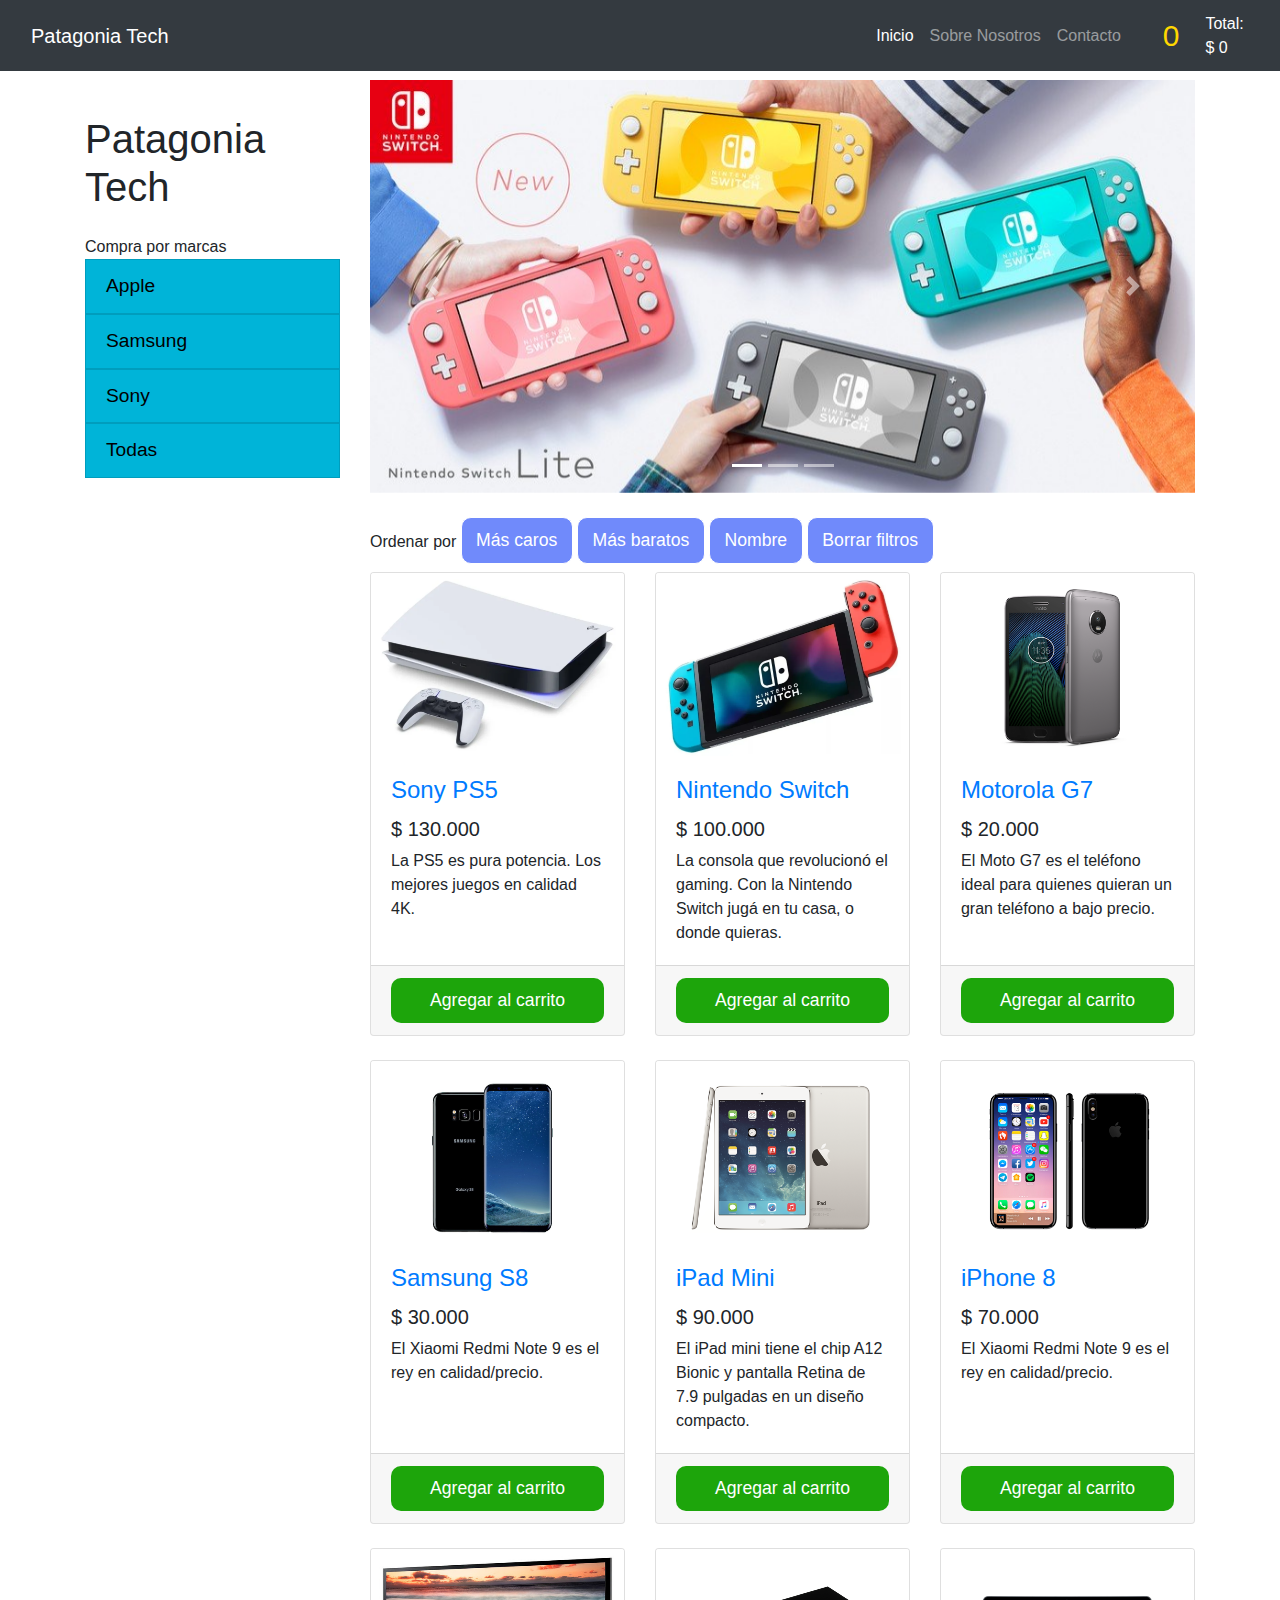
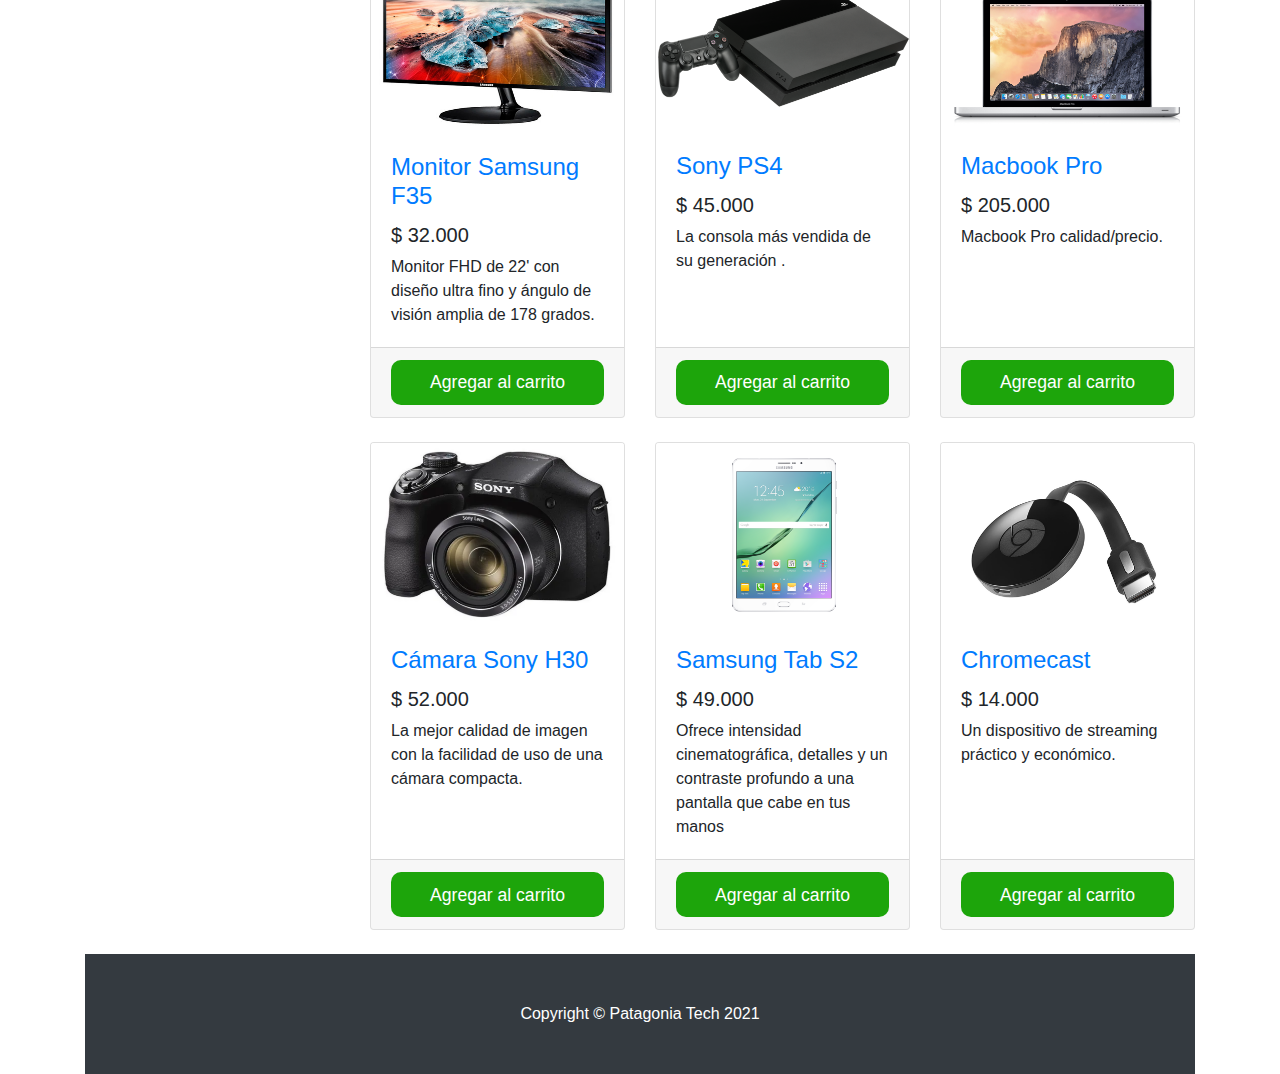
==== index.html @ 8510dfc4 "jquery" ====
<!DOCTYPE html>
<html lang="en">

<head>

  <meta charset="utf-8">
  <meta name="viewport" content="width=device-width, initial-scale=1, shrink-to-fit=no">
  <meta name="description" content="">
  <meta name="author" content="">

  <title>Patagonia Tech</title>
  

  <!-- Bootstrap core CSS -->
  <link href="vendor/bootstrap/css/bootstrap.min.css" rel="stylesheet">
  <link rel="stylesheet" href="https://cdnjs.cloudflare.com/ajax/libs/font-awesome/5.15.3/css/all.min.css"
    integrity="sha512-iBBXm8fW90+nuLcSKlbmrPcLa0OT92xO1BIsZ+ywDWZCvqsWgccV3gFoRBv0z+8dLJgyAHIhR35VZc2oM/gI1w=="
    crossorigin="anonymous" />
  <!-- Custom styles for this template -->
  <link href="css/shop-homepage.css" rel="stylesheet">
  <link href="css/estilos.css" rel="stylesheet">

</head>

<body>

  <!-- Navigation -->
  <nav class="navbar navbar-expand-lg navbar-dark bg-dark fixed-top">
    <div class="container">
      <a class="navbar-brand" href="#">Patagonia Tech</a>
      <button class="navbar-toggler" type="button" data-toggle="collapse" data-target="#navbarResponsive"
        aria-controls="navbarResponsive" aria-expanded="false" aria-label="Toggle navigation">
        <span class="navbar-toggler-icon"></span>
      </button>
      <div class="collapse navbar-collapse" id="navbarResponsive">
        <ul class="navbar-nav ml-auto">
          <li class="nav-item active">
            <a class="nav-link" href="#">Inicio
              <span class="sr-only">(current)</span>
            </a>
          </li>
          <li class="nav-item">
            <a class="nav-link" href="#">Sobre Nosotros</a>
          </li>
          <li class="nav-item">
            <a class="nav-link" href="#">Contacto</a>
          </li>
        </ul>
      </div>
    </div>
    <button id="icono-carrito"><i class="fas fa-shopping-cart"></i><span id="numeroCarrito"></span></button>
    <div class="modal-contenedor">
      <div class="modal-carrito">
        <div class="tituloCarrito">
          <h3>Carrito</h3>
          <button id="carritoCerrar"><i class="fas fa-times-circle"></i></button>
        </div>
        <div class="carritoOverflow">
          <div id="carrito-contenedor">
            <div class="productoEnCarrito" id="productosCarrito">
            </div>
          </div>
        </div>
        <div class="botones">
          <div id="avanzar"></div>
          <div id="vaciarCarrito"></div>
          <p class="precioProducto"><span id="precioTotal"></span></p>
        </div>
      </div>
    </div>
    <div id="textoTotalCarrito">
    </div>
  </nav>

  </div>




  <!-- Page Content -->
  <div class="container">

    <div class="row">

      <div class="col-lg-3">

        <h1 id="titulo" class="my-4">Patagonia Tech</h1>
        <div class="list-group">
        </div>
          <div id="marcas">Compra por marcas
          <div> <a id="Apple" href="#" class="list-group-item">Apple</a></div>
          <div> <a id="Samsung" href="#" class="list-group-item">Samsung</a></div>
          <div> <a id="Sony" href="#" class="list-group-item">Sony</a></div>
          <div> <a id="Todas" href="#" class="list-group-item">Todas</a></div>
        </div>
        </div>

    



      <!-- /.col-lg-3 -->

      <div class="col-lg-9">
        <div id="carouselExampleIndicators" class="carousel slide my-4" data-ride="carousel">
          <ol class="carousel-indicators">
            <li data-target="#carouselExampleIndicators" data-slide-to="0" class="active"></li>
            <li data-target="#carouselExampleIndicators" data-slide-to="1"></li>
            <li data-target="#carouselExampleIndicators" data-slide-to="2"></li>
          </ol>
          <div class="carousel-inner" role="listbox">
            <div class="carousel-item active">
              <img class="d-block img-fluid imgcarousel" src="imagenes/switchlite.jpg" alt="First slide">
            </div>
            <div class="carousel-item">
              <img class="d-block img-fluid" src="imagenes/iphones.png" alt="Second slide">
            </div>
            <div class="carousel-item">
              <img class="d-block img-fluid" src="imagenes/beats.jpg" alt="Third slide">
            </div>
          </div>
          <a class="carousel-control-prev" href="#carouselExampleIndicators" role="button" data-slide="prev">
            <span class="carousel-control-prev-icon" aria-hidden="true"></span>
            <span class="sr-only">Previous</span>
          </a>
          <a class="carousel-control-next" href="#carouselExampleIndicators" role="button" data-slide="next">
            <span class="carousel-control-next-icon" aria-hidden="true"></span>
            <span class="sr-only">Next</span>
          </a>
        </div>

        <div class="ordenador">
          <span id="ordenar">Ordenar por</span>
          <span><button id='sortCaros' class="btnSort">Más caros</button>
            <button id="sortBaratos" class="btnSort">Más
              baratos</button>
            <button id="sortNombre" class="btnSort">Nombre</button>
          </span><button id="sortBorrar" class="btnBorrar">Borrar filtros
          </button></span>
        </div>




        <div class="row" id="productos">


          <!-- /.row -->

        </div>
        <!-- /.col-lg-9 -->

      </div>
      <!-- /.row -->

    </div>
    <!-- /.container -->

    <!-- Footer -->
    <footer class="py-5 bg-dark">
      <div class="container">
        <p class="m-0 text-center text-white">Copyright &copy; Patagonia Tech 2021</p>
      </div>
      <!-- /.container -->
    </footer>
    <script src="https://code.jquery.com/jquery-3.6.0.min.js" integrity="sha256-/xUj+3OJU5yExlq6GSYGSHk7tPXikynS7ogEvDej/m4=" crossorigin="anonymous"></script>
    <script src="js/stock.js"></script>
    <script src="js/main.js"></script>
    <script src="js/eventos.js"></script>

    <!-- Bootstrap core JavaScript -->
    <script src="vendor/jquery/jquery.min.js"></script>
    <script src="vendor/bootstrap/js/bootstrap.bundle.min.js"></script>

</body>

</html>
---- css/shop-homepage.css ----
/*!
 * Start Bootstrap - Shop Homepage (https://startbootstrap.com/template/shop-homepage)
 * Copyright 2013-2020 Start Bootstrap
 * Licensed under MIT (https://github.com/StartBootstrap/startbootstrap-shop-homepage/blob/master/LICENSE)
 */
body {
  padding-top: 56px;
}
---- css/estilos.css ----
.imgProductos {
  max-height: 11.5em;
}

.imgcarousel {
  max-height: 40.5em;
}

#numeroCarrito {
  margin-left: 9px;
}

@media (max-width: 700px) {
#marcas{
  display: none;
}
}

#titulo {
  padding-top:35px;
}


.dropdown-item.active,
.dropdown-item:active {
  background-color: white;
  color: black;
}

#textoTotalCarrito {
  margin-left: 1em;
  color: white;
}

.titulo-card {
  display: flex;
  background-color: white;
  justify-content: space-between;
}

.imgCarrito {
  display: flex;
  max-width: 2.3rem;
}

.fotoYTexto {
  display: flex;
}

.eliminarTop {
  display: flex;
  background-color: red;
  max-height: 2.2rem;
}

#icono-carrito {
  border: none;
  color: gold;
  font-size: 30px;
  background-color: #343a40;
  padding: 5px 10px;
}

#icono-carrito:hover {
  cursor: pointer;
  color: black;
  background-color: gold;
}

.cantidad {
  margin-left: 1.2rem;
  font-size: 20px;
  font-weight: 500;
  color: #007bff;
}

#precioTotal {
  font-family: Montserrat, sans-serif;
  color: royalblue;
  font-size: 25px;
}

#Apple {
  background-color: #00b4d8;
  font-size: larger;
  color: black;
  font-family: Montserrat, sans-serif;
}

#Apple:hover {
  background-color: lightgreen;
}

#Samsung {
  background-color: #00b4d8;
  font-size: larger;
  color: black;
  font-family: Montserrat, sans-serif;
}
#Samsung:hover {
  background-color: lightgreen;
}

#Sony {
  background-color: #00b4d8;
  font-size: larger;
  color: black;
  font-family: Montserrat, sans-serif;
}
#Sony:hover {
  background-color: lightgreen;
}

#Todas {
  background-color: #00b4d8;
  font-size: larger;
  color: black;
  font-family: Montserrat, sans-serif;
}
#Todas:hover {
  background-color: lightgreen;
}

.btnComprar {
  text-align:center;
  width: 100%;
  box-sizing: border-box;
  border: none;
  font-family: Montserrat, sans-serif;
  transition: all 0.4s ease 0s;
  background-color: rgb(29, 165, 11);
  color: rgb(255, 255, 255);
  padding: 0.6rem 0.9rem;
  border-radius: 10px;
  font-size: 1.1rem;
}

.btnEliminar {
  display: flex;
  flex-direction: row;
  justify-content: space-between;
  align-items: center;
  width: 100%;
  box-sizing: border-box;
  border: none;
  font-family: Montserrat, sans-serif;
  transition: all 0.4s ease 0s;
  background-color: red;
  color: rgb(255, 255, 255);
  padding: 0.6rem 0.9rem;
  border-radius: 10px;
  font-size: 1.1rem;
  margin-top: 2px;
}

.btnSort {
  border: solid 1px;
  font-family: Montserrat, sans-serif;
  transition: all 0.4s ease 0s;
  background-color: rgb(112, 138, 251);
  color: rgb(255, 255, 255);
  padding: 0.6rem 0.9rem;
  margin-bottom: 0.5rem;
  border-radius: 10px;
  font-size: 1.1rem;
}

.btnSort:hover {
  background-color: purple;
}

.btnBorrar {
  border: solid 1px;
  font-family: Montserrat, sans-serif;
  transition: all 0.4s ease 0s;
  background-color: rgb(112, 138, 251);
  color: rgb(255, 255, 255);
  padding: 0.6rem 0.9rem;
  margin-bottom: 0.5rem;
  border-radius: 10px;
  font-size: 1.1rem;
}

.btnBorrar:hover {
  background-color: red;
}

.modal-contenedor {
  position: fixed;
  top: 0;
  width: 100%;
  height: 100vh;
  background-color: rgba(0, 0, 0, 0.3);
  display: flex;
  justify-content: center;
  align-items: center;
  visibility: hidden;
  z-index: 1;
}

.modal-active {
  opacity: 1;
  visibility: visible;
}

.carritoOverflow {
  overflow: scroll;
}

.modal-carrito {
  position: relative;
  display: flex;
  flex-direction: column;
  background-color: white;
  height: 90vh;
  min-width: 30rem;
  padding: 20px;
  margin-top: -100%;
}

.modal-active .modal-carrito {
  margin-top: 0;
}

.modal-carrito h3 {
  color: royalblue;
  padding-bottom: 5px;
}
.modal-carrito #carritoCerrar {
  position: absolute;
  top: 15px;
  right: 15px;
  font-size: 30px;
  color: royalblue;
  border: none;
  background-color: white;
}
.modal-carrito #carritoCerrar:hover {
  cursor: pointer;
}
.modal-carrito #carritoCerrar:focus {
  outline: none;
}

.avanzar {
  width: 30rem;
  border: solid 1px;
  font-family: Montserrat, sans-serif;
  transition: all 0.4s ease 0s;
  background-color: green;
  color: rgb(255, 255, 255);
  padding: 0.6rem 0.9rem;
  margin-bottom: 0.5rem;
  border-radius: 10px;
  font-size: 1rem;
}

.vaciarCarrito {
  width: 30rem;
  border: solid 1px;
  font-family: Montserrat, sans-serif;
  transition: all 0.4s ease 0s;
  background-color: red;
  color: rgb(255, 255, 255);
  padding: 0.6rem 0.9rem;
  margin-bottom: 0.5rem;
  border-radius: 10px;
  font-size: 1rem;
}
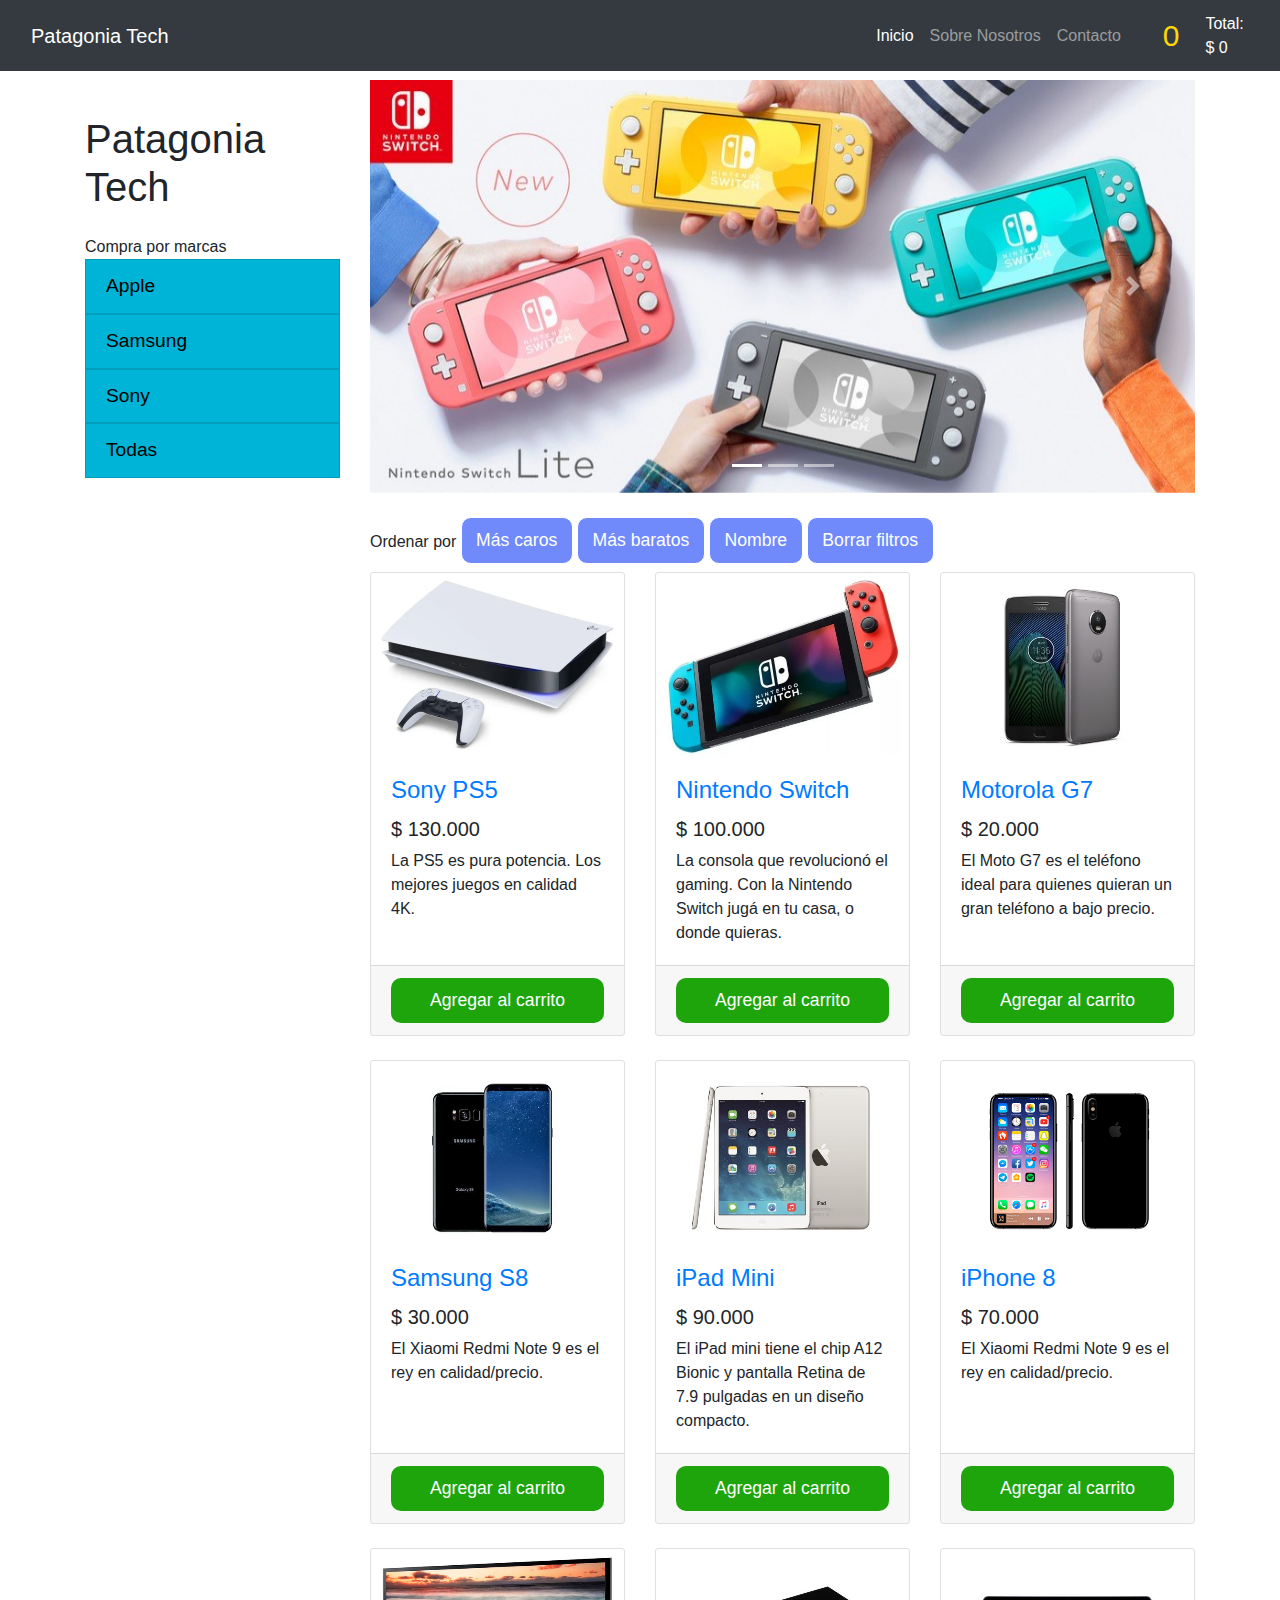
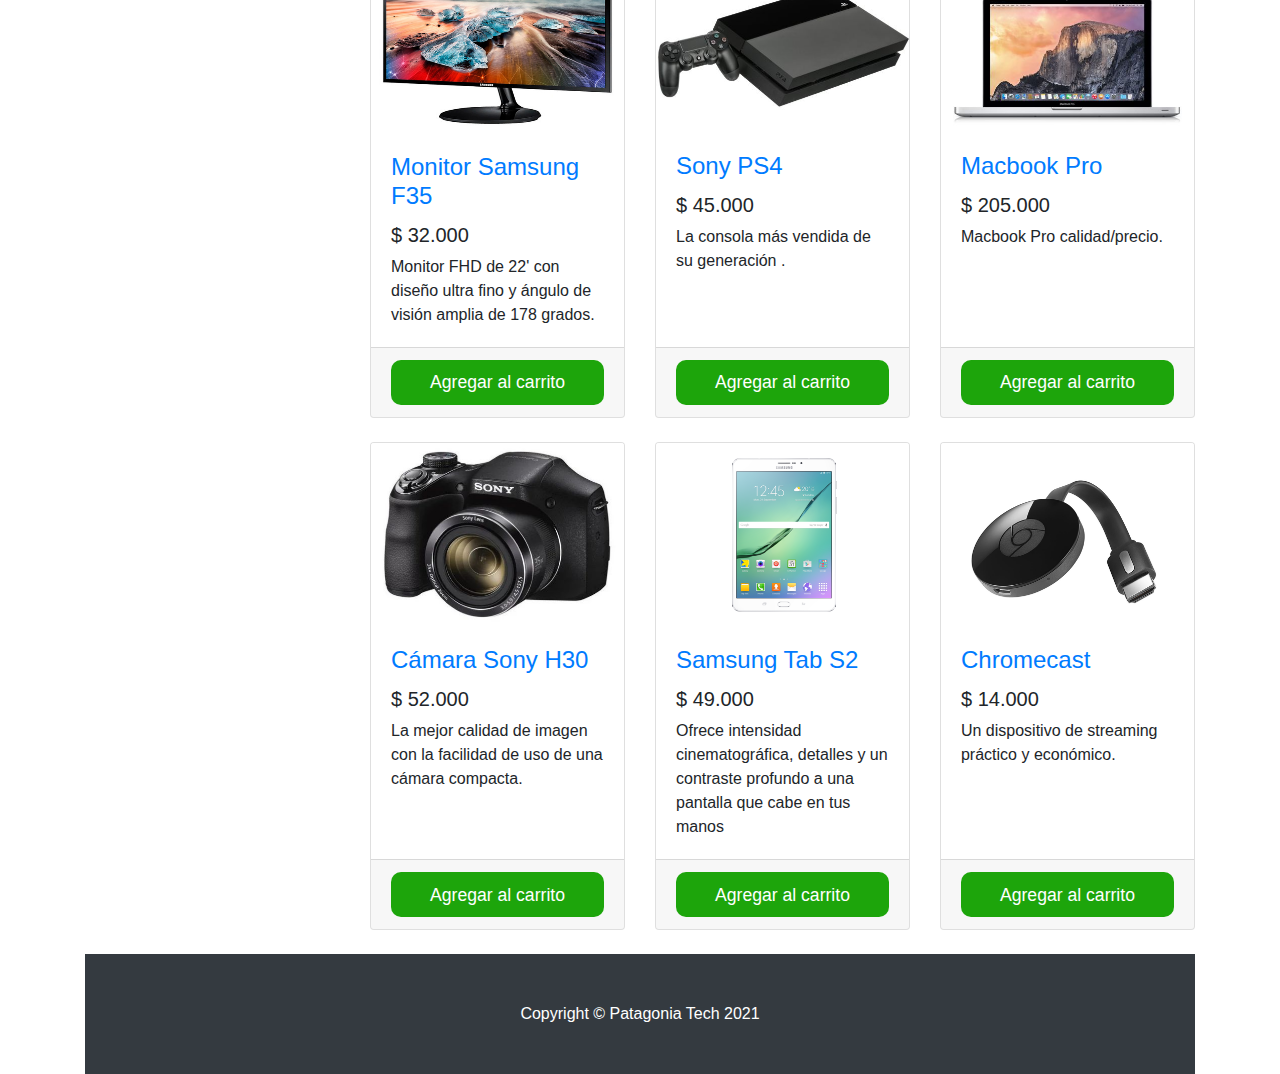
==== commit 7eaf68a1: "fotos nuevas" ====
--- a/index.html
+++ b/index.html
@@ -113,7 +113,7 @@
               <img class="d-block img-fluid imgcarousel" src="imagenes/switchlite.jpg" alt="First slide">
             </div>
             <div class="carousel-item">
-              <img class="d-block img-fluid" src="imagenes/iphones.png" alt="Second slide">
+              <img class="d-block img-fluid" src="imagenes/iphones.jpg" alt="Second slide">
             </div>
             <div class="carousel-item">
               <img class="d-block img-fluid" src="imagenes/beats.jpg" alt="Third slide">
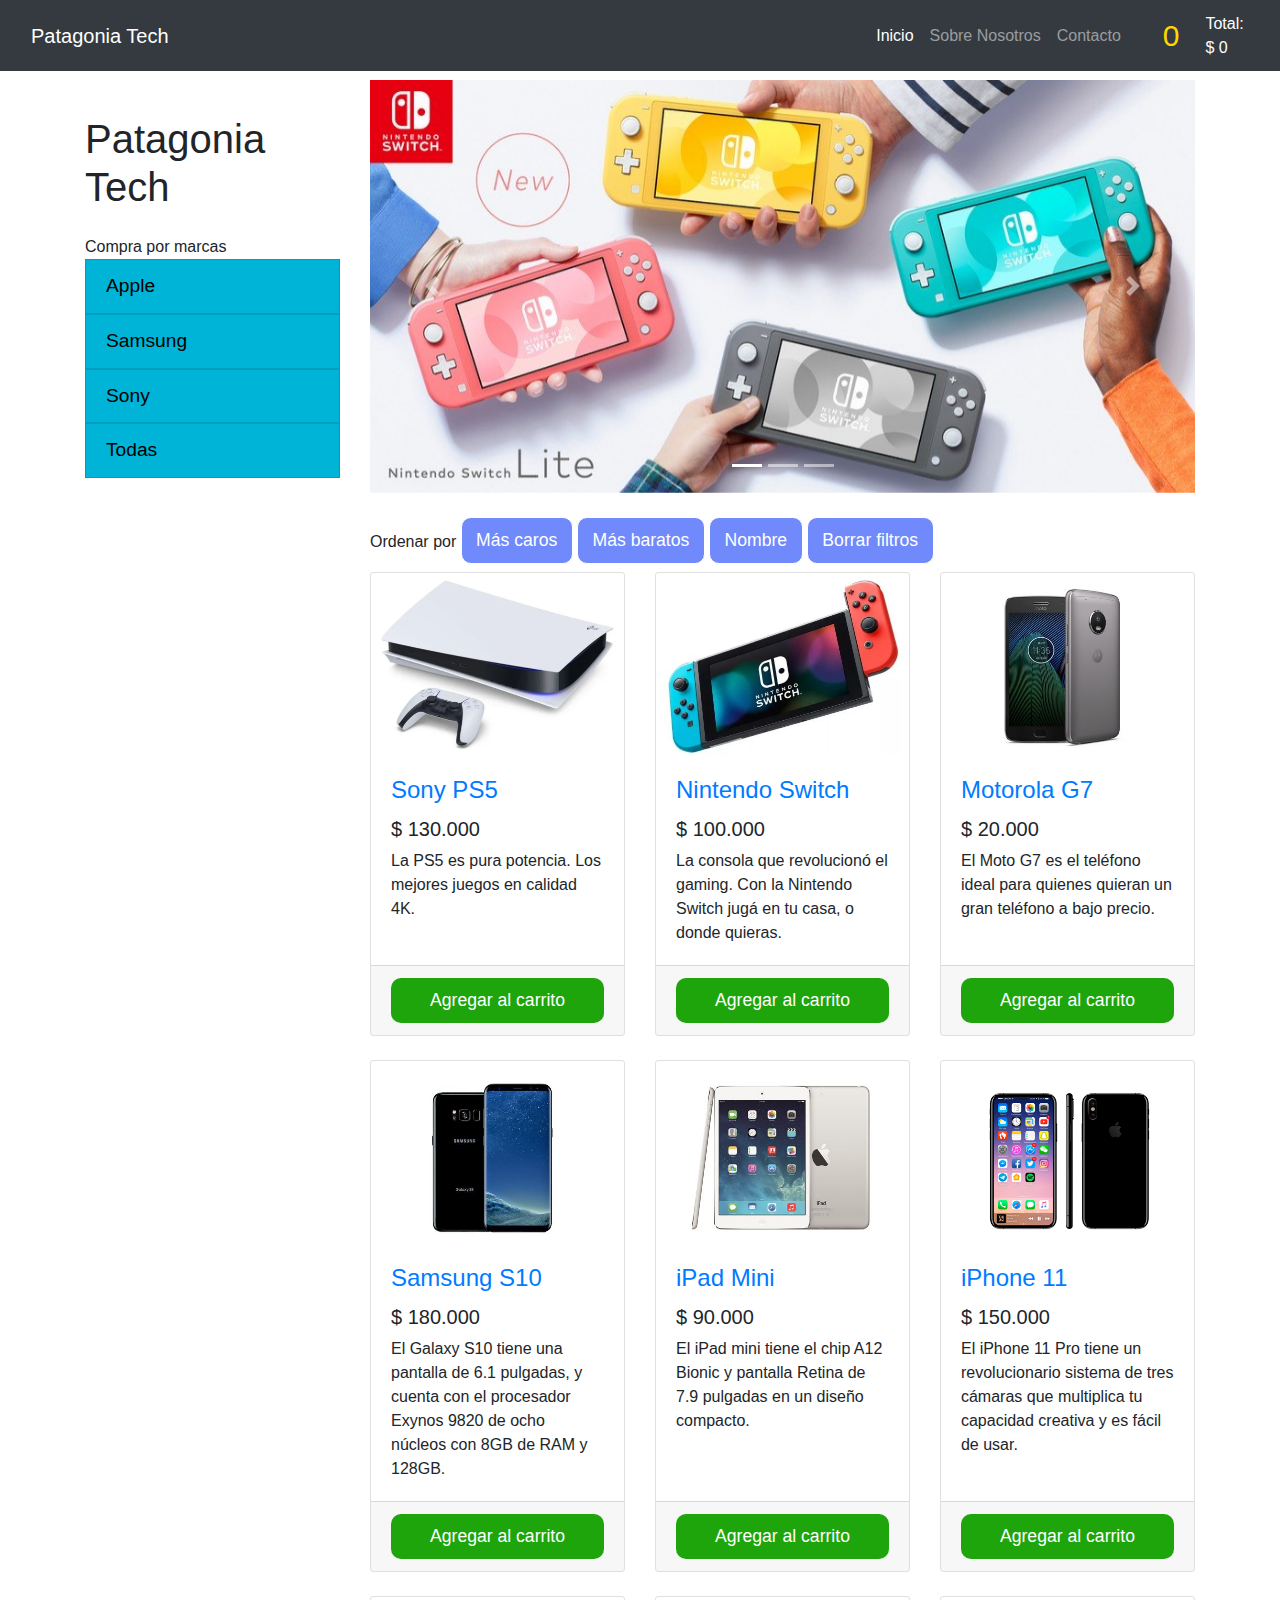
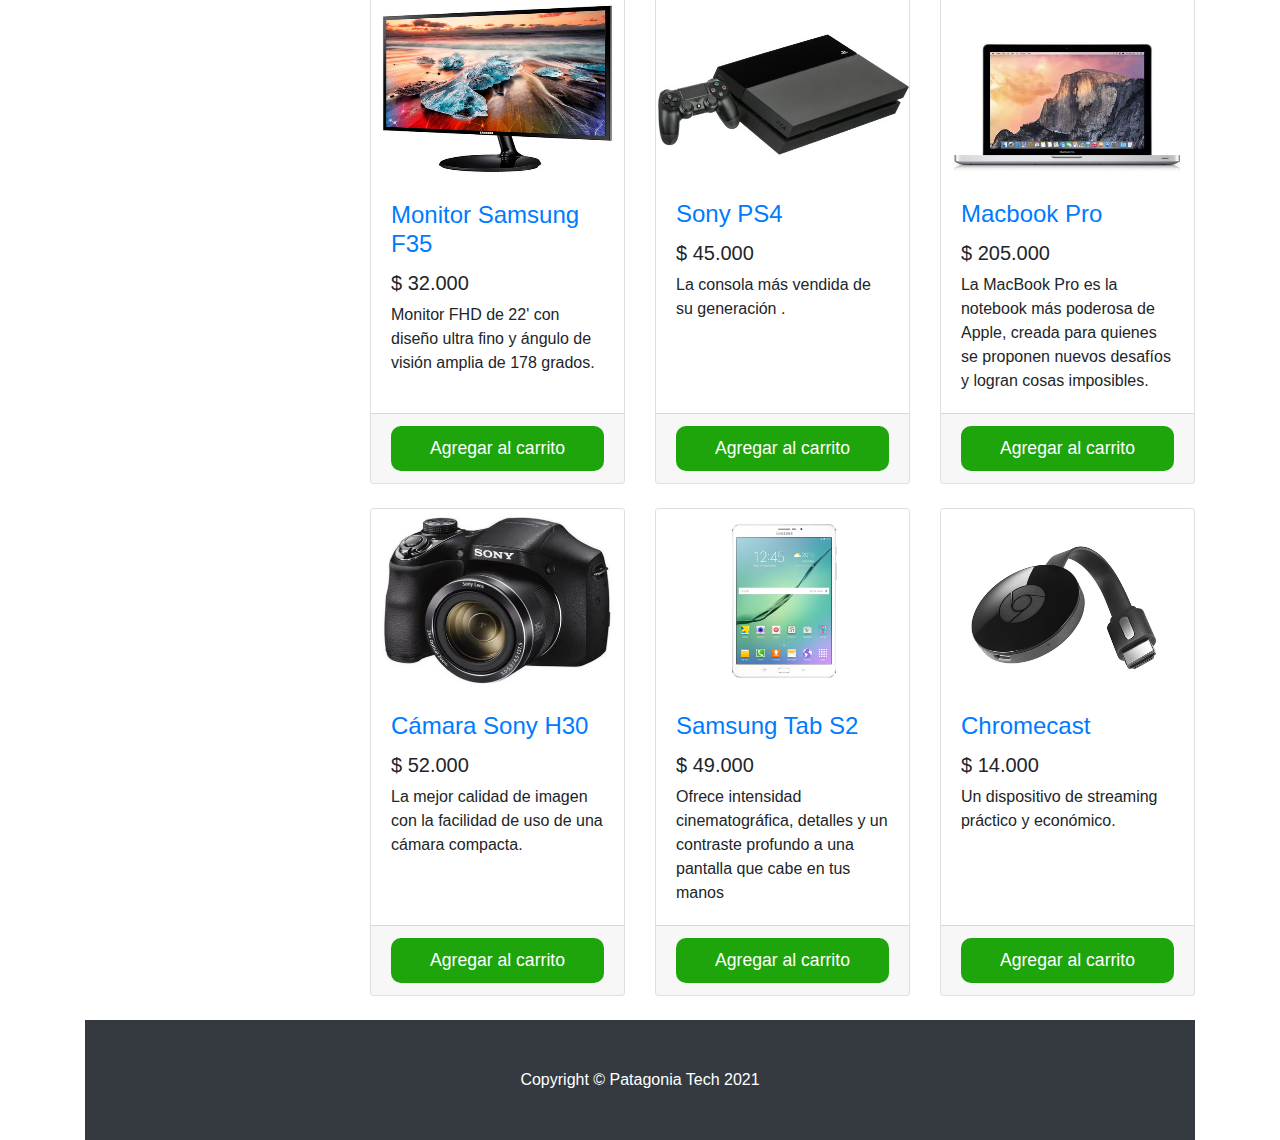
==== commit 88f3315e: "Mercado Pago API" ====
--- a/index.html
+++ b/index.html
@@ -7,9 +7,9 @@
   <meta name="viewport" content="width=device-width, initial-scale=1, shrink-to-fit=no">
   <meta name="description" content="">
   <meta name="author" content="">
-
   <title>Patagonia Tech</title>
-  
+  <link rel="shortcut icon"
+  href="https://favicon-generator.org/favicon-generator/htdocs/favicons/2020-10-20/8eb2ffc07682080bbb95aa0d1cd5d68e.ico">
 
   <!-- Bootstrap core CSS -->
   <link href="vendor/bootstrap/css/bootstrap.min.css" rel="stylesheet">
@@ -27,7 +27,7 @@
   <!-- Navigation -->
   <nav class="navbar navbar-expand-lg navbar-dark bg-dark fixed-top">
     <div class="container">
-      <a class="navbar-brand" href="#">Patagonia Tech</a>
+      <a class="navbar-brand" href="https://ltiraboschi.github.io/patagonia-tech/">Patagonia Tech</a>
       <button class="navbar-toggler" type="button" data-toggle="collapse" data-target="#navbarResponsive"
         aria-controls="navbarResponsive" aria-expanded="false" aria-label="Toggle navigation">
         <span class="navbar-toggler-icon"></span>
@@ -35,7 +35,7 @@
       <div class="collapse navbar-collapse" id="navbarResponsive">
         <ul class="navbar-nav ml-auto">
           <li class="nav-item active">
-            <a class="nav-link" href="#">Inicio
+            <a class="nav-link" href="https://ltiraboschi.github.io/patagonia-tech/">Inicio
               <span class="sr-only">(current)</span>
             </a>
           </li>
@@ -74,9 +74,6 @@
 
   </div>
 
-
-
-
   <!-- Page Content -->
   <div class="container">
 
@@ -88,18 +85,14 @@
         <div class="list-group">
         </div>
           <div id="marcas">Compra por marcas
-          <div> <a id="Apple" href="#" class="list-group-item">Apple</a></div>
-          <div> <a id="Samsung" href="#" class="list-group-item">Samsung</a></div>
-          <div> <a id="Sony" href="#" class="list-group-item">Sony</a></div>
-          <div> <a id="Todas" href="#" class="list-group-item">Todas</a></div>
-        </div>
-        </div>
-
-    
-
-
-
-      <!-- /.col-lg-3 -->
+          <div> <a id="Apple" href="#" class="list-group-item botonMarcas">Apple</a></div>
+          <div> <a id="Samsung" href="#" class="list-group-item botonMarcas">Samsung</a></div>
+          <div> <a id="Sony" href="#" class="list-group-item botonMarcas">Sony</a></div>
+          <div> <a id="Todas" href="#" class="list-group-item botonMarcas">Todas</a></div>
+        </div>
+        </div>
+
+        <!-- /.col-lg-3 -->
 
       <div class="col-lg-9">
         <div id="carouselExampleIndicators" class="carousel slide my-4" data-ride="carousel">
@@ -139,9 +132,46 @@
           </button></span>
         </div>
 
-
-
-
+<div class="modal fade" id="exampleModal" tabindex="-1" role="dialog" aria-labelledby="exampleModalLabel" aria-hidden="true">
+  <div class="modal-dialog" role="document">
+    <div class="modal-content">
+      <div class="modal-header">
+        <h5 class="modal-title" id="exampleModalLabel">Modal title</h5>
+        <button type="button" class="close" data-dismiss="modal" aria-label="Close">
+          <span aria-hidden="true">&times;</span>
+        </button>
+      </div>
+      <div class="modal-body">
+        ...
+      </div>
+      <div class="modal-footer">
+        <button type="button" class="btn btn-secondary" data-dismiss="modal">Close</button>
+        <button type="button" class="btn btn-primary">Save changes</button>
+      </div>
+    </div>
+  </div>
+</div>
+<div class="modal" id="myModal">
+  <div class="modal" tabindex="-1" role="dialog">
+    <div class="modal-dialog" role="document">
+      <div class="modal-content">
+        <div class="modal-header">
+          <h5 class="modal-title">Modal title</h5>
+          <button type="button" class="close" data-dismiss="modal" aria-label="Close">
+            <span aria-hidden="true">&times;</span>
+          </button>
+        </div>
+        <div class="modal-body">
+          <p>Modal body text goes here.</p>
+        </div>
+        <div class="modal-footer">
+          <button type="button" class="btn btn-primary">Save changes</button>
+          <button type="button" class="btn btn-secondary" data-dismiss="modal">Close</button>
+        </div>
+      </div>
+    </div>
+  </div>
+</div>
         <div class="row" id="productos">
 
 
@@ -172,6 +202,10 @@
     <script src="vendor/jquery/jquery.min.js"></script>
     <script src="vendor/bootstrap/js/bootstrap.bundle.min.js"></script>
 
+
+
+
+    
 </body>
 
 </html>--- a/css/estilos.css
+++ b/css/estilos.css
@@ -11,15 +11,14 @@
 }
 
 @media (max-width: 700px) {
-#marcas{
-  display: none;
-}
+  #marcas {
+    display: none;
+  }
 }
 
 #titulo {
-  padding-top:35px;
-}
-
+  padding-top: 35px;
+}
 
 .dropdown-item.active,
 .dropdown-item:active {
@@ -122,7 +121,7 @@
 }
 
 .btnComprar {
-  text-align:center;
+  text-align: center;
   width: 100%;
   box-sizing: border-box;
   border: none;
@@ -213,9 +212,24 @@
   flex-direction: column;
   background-color: white;
   height: 90vh;
-  min-width: 30rem;
+  min-width: 35rem;
   padding: 20px;
   margin-top: -100%;
+}
+
+.bd-placeholder-img {
+  font-size: 1.125rem;
+  text-anchor: middle;
+  -webkit-user-select: none;
+  -moz-user-select: none;
+  -ms-user-select: none;
+  user-select: none;
+}
+
+@media (min-width: 768px) {
+  .bd-placeholder-img-lg {
+    font-size: 3.5rem;
+  }
 }
 
 .modal-active .modal-carrito {
@@ -243,7 +257,7 @@
 }
 
 .avanzar {
-  width: 30rem;
+  width: 35rem;
   border: solid 1px;
   font-family: Montserrat, sans-serif;
   transition: all 0.4s ease 0s;
@@ -256,7 +270,7 @@
 }
 
 .vaciarCarrito {
-  width: 30rem;
+  width: 35rem;
   border: solid 1px;
   font-family: Montserrat, sans-serif;
   transition: all 0.4s ease 0s;
@@ -267,3 +281,33 @@
   border-radius: 10px;
   font-size: 1rem;
 }
+
+.formulario {
+  margin-top: 3rem;
+}
+
+.bd-placeholder-img {
+  font-size: 1.125rem;
+  text-anchor: middle;
+  -webkit-user-select: none;
+  -moz-user-select: none;
+  -ms-user-select: none;
+  user-select: none;
+}
+
+@media (min-width: 768px) {
+  .bd-placeholder-img-lg {
+    font-size: 3.5rem;
+  }
+}
+
+#terminada {
+  padding-top: 3rem;
+  padding-bottom: 27rem;
+  font-family: Montserrat, sans-serif;
+  background-color: lightgreen;
+}
+
+#terminada h3{
+  padding: 3em 0;
+}